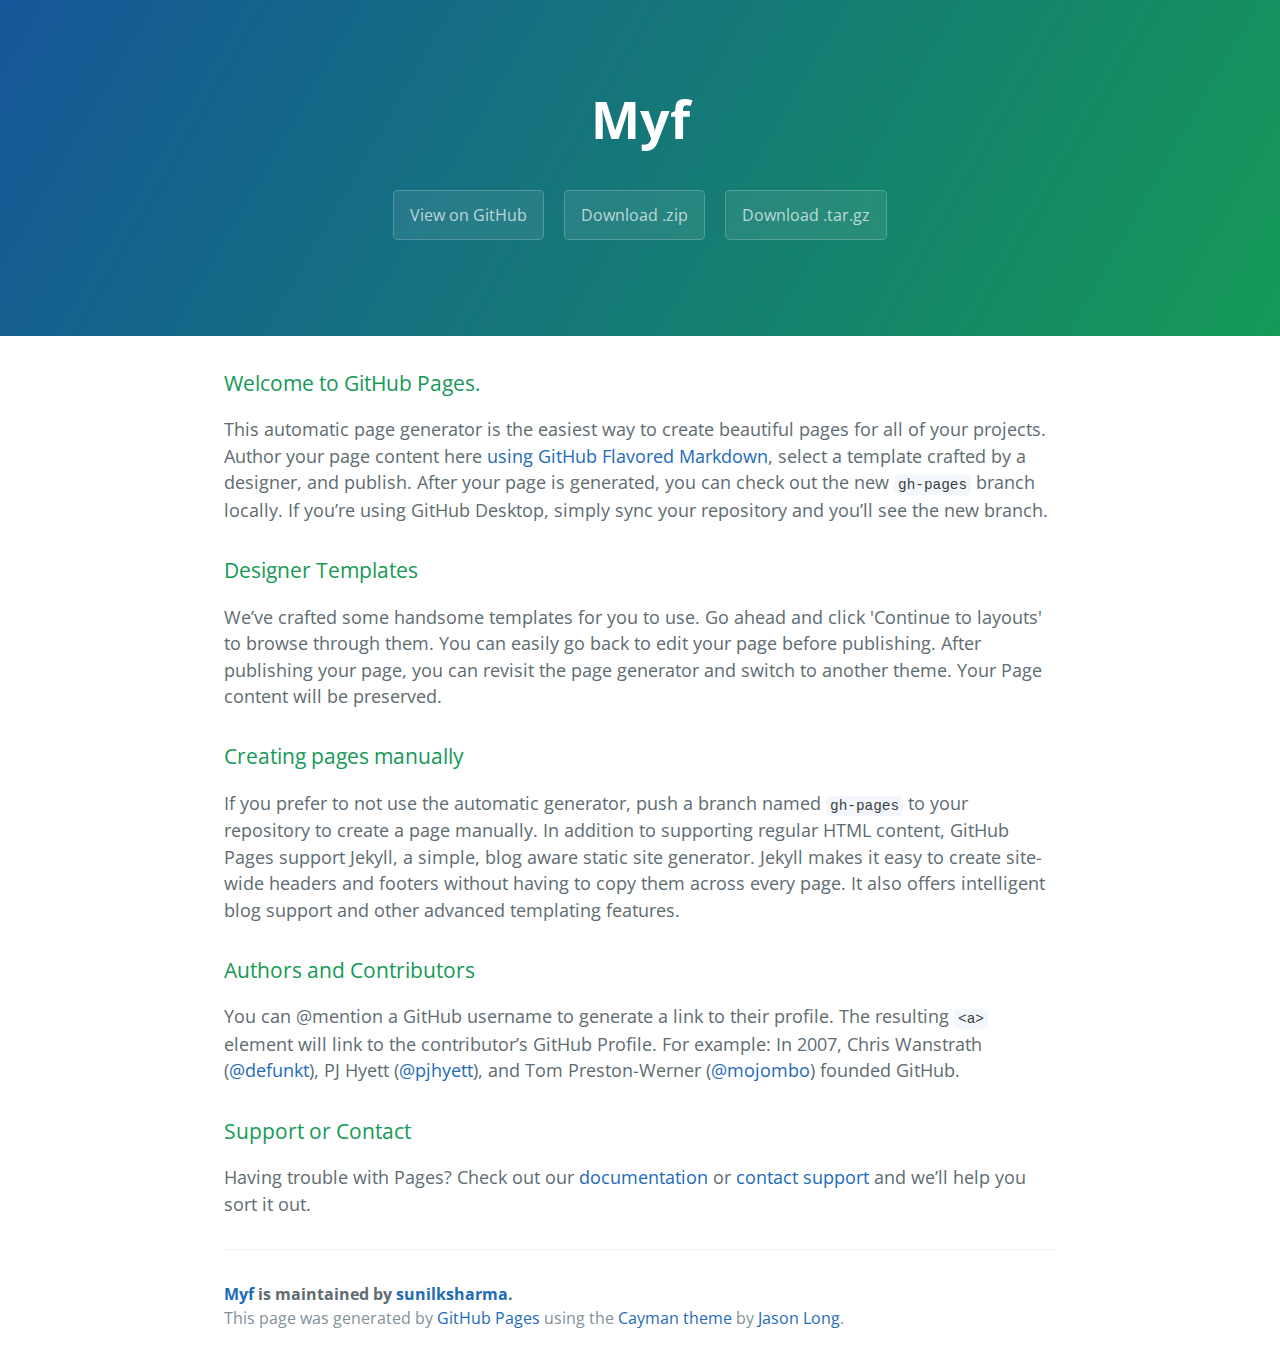
==== index.html @ 4d69d4ce "Create gh-pages branch via GitHub" ====
<!DOCTYPE html>
<html lang="en-us">
  <head>
    <meta charset="UTF-8">
    <title>Myf by sunilksharma</title>
    <meta name="viewport" content="width=device-width, initial-scale=1">
    <link rel="stylesheet" type="text/css" href="stylesheets/normalize.css" media="screen">
    <link href='https://fonts.googleapis.com/css?family=Open+Sans:400,700' rel='stylesheet' type='text/css'>
    <link rel="stylesheet" type="text/css" href="stylesheets/stylesheet.css" media="screen">
    <link rel="stylesheet" type="text/css" href="stylesheets/github-light.css" media="screen">
  </head>
  <body>
    <section class="page-header">
      <h1 class="project-name">Myf</h1>
      <h2 class="project-tagline"></h2>
      <a href="https://github.com/sunilksharma/myf" class="btn">View on GitHub</a>
      <a href="https://github.com/sunilksharma/myf/zipball/master" class="btn">Download .zip</a>
      <a href="https://github.com/sunilksharma/myf/tarball/master" class="btn">Download .tar.gz</a>
    </section>

    <section class="main-content">
      <h3>
<a id="welcome-to-github-pages" class="anchor" href="#welcome-to-github-pages" aria-hidden="true"><span aria-hidden="true" class="octicon octicon-link"></span></a>Welcome to GitHub Pages.</h3>

<p>This automatic page generator is the easiest way to create beautiful pages for all of your projects. Author your page content here <a href="https://guides.github.com/features/mastering-markdown/">using GitHub Flavored Markdown</a>, select a template crafted by a designer, and publish. After your page is generated, you can check out the new <code>gh-pages</code> branch locally. If you’re using GitHub Desktop, simply sync your repository and you’ll see the new branch.</p>

<h3>
<a id="designer-templates" class="anchor" href="#designer-templates" aria-hidden="true"><span aria-hidden="true" class="octicon octicon-link"></span></a>Designer Templates</h3>

<p>We’ve crafted some handsome templates for you to use. Go ahead and click 'Continue to layouts' to browse through them. You can easily go back to edit your page before publishing. After publishing your page, you can revisit the page generator and switch to another theme. Your Page content will be preserved.</p>

<h3>
<a id="creating-pages-manually" class="anchor" href="#creating-pages-manually" aria-hidden="true"><span aria-hidden="true" class="octicon octicon-link"></span></a>Creating pages manually</h3>

<p>If you prefer to not use the automatic generator, push a branch named <code>gh-pages</code> to your repository to create a page manually. In addition to supporting regular HTML content, GitHub Pages support Jekyll, a simple, blog aware static site generator. Jekyll makes it easy to create site-wide headers and footers without having to copy them across every page. It also offers intelligent blog support and other advanced templating features.</p>

<h3>
<a id="authors-and-contributors" class="anchor" href="#authors-and-contributors" aria-hidden="true"><span aria-hidden="true" class="octicon octicon-link"></span></a>Authors and Contributors</h3>

<p>You can @mention a GitHub username to generate a link to their profile. The resulting <code>&lt;a&gt;</code> element will link to the contributor’s GitHub Profile. For example: In 2007, Chris Wanstrath (<a href="https://github.com/defunkt" class="user-mention">@defunkt</a>), PJ Hyett (<a href="https://github.com/pjhyett" class="user-mention">@pjhyett</a>), and Tom Preston-Werner (<a href="https://github.com/mojombo" class="user-mention">@mojombo</a>) founded GitHub.</p>

<h3>
<a id="support-or-contact" class="anchor" href="#support-or-contact" aria-hidden="true"><span aria-hidden="true" class="octicon octicon-link"></span></a>Support or Contact</h3>

<p>Having trouble with Pages? Check out our <a href="https://help.github.com/pages">documentation</a> or <a href="https://github.com/contact">contact support</a> and we’ll help you sort it out.</p>

      <footer class="site-footer">
        <span class="site-footer-owner"><a href="https://github.com/sunilksharma/myf">Myf</a> is maintained by <a href="https://github.com/sunilksharma">sunilksharma</a>.</span>

        <span class="site-footer-credits">This page was generated by <a href="https://pages.github.com">GitHub Pages</a> using the <a href="https://github.com/jasonlong/cayman-theme">Cayman theme</a> by <a href="https://twitter.com/jasonlong">Jason Long</a>.</span>
      </footer>

    </section>

  
  </body>
</html>
---- stylesheets/stylesheet.css ----
* {
  box-sizing: border-box; }

body {
  padding: 0;
  margin: 0;
  font-family: "Open Sans", "Helvetica Neue", Helvetica, Arial, sans-serif;
  font-size: 16px;
  line-height: 1.5;
  color: #606c71; }

a {
  color: #1e6bb8;
  text-decoration: none; }
  a:hover {
    text-decoration: underline; }

.btn {
  display: inline-block;
  margin-bottom: 1rem;
  color: rgba(255, 255, 255, 0.7);
  background-color: rgba(255, 255, 255, 0.08);
  border-color: rgba(255, 255, 255, 0.2);
  border-style: solid;
  border-width: 1px;
  border-radius: 0.3rem;
  transition: color 0.2s, background-color 0.2s, border-color 0.2s; }
  .btn + .btn {
    margin-left: 1rem; }

.btn:hover {
  color: rgba(255, 255, 255, 0.8);
  text-decoration: none;
  background-color: rgba(255, 255, 255, 0.2);
  border-color: rgba(255, 255, 255, 0.3); }

@media screen and (min-width: 64em) {
  .btn {
    padding: 0.75rem 1rem; } }

@media screen and (min-width: 42em) and (max-width: 64em) {
  .btn {
    padding: 0.6rem 0.9rem;
    font-size: 0.9rem; } }

@media screen and (max-width: 42em) {
  .btn {
    display: block;
    width: 100%;
    padding: 0.75rem;
    font-size: 0.9rem; }
    .btn + .btn {
      margin-top: 1rem;
      margin-left: 0; } }

.page-header {
  color: #fff;
  text-align: center;
  background-color: #159957;
  background-image: linear-gradient(120deg, #155799, #159957); }

@media screen and (min-width: 64em) {
  .page-header {
    padding: 5rem 6rem; } }

@media screen and (min-width: 42em) and (max-width: 64em) {
  .page-header {
    padding: 3rem 4rem; } }

@media screen and (max-width: 42em) {
  .page-header {
    padding: 2rem 1rem; } }

.project-name {
  margin-top: 0;
  margin-bottom: 0.1rem; }

@media screen and (min-width: 64em) {
  .project-name {
    font-size: 3.25rem; } }

@media screen and (min-width: 42em) and (max-width: 64em) {
  .project-name {
    font-size: 2.25rem; } }

@media screen and (max-width: 42em) {
  .project-name {
    font-size: 1.75rem; } }

.project-tagline {
  margin-bottom: 2rem;
  font-weight: normal;
  opacity: 0.7; }

@media screen and (min-width: 64em) {
  .project-tagline {
    font-size: 1.25rem; } }

@media screen and (min-width: 42em) and (max-width: 64em) {
  .project-tagline {
    font-size: 1.15rem; } }

@media screen and (max-width: 42em) {
  .project-tagline {
    font-size: 1rem; } }

.main-content :first-child {
  margin-top: 0; }
.main-content img {
  max-width: 100%; }
.main-content h1, .main-content h2, .main-content h3, .main-content h4, .main-content h5, .main-content h6 {
  margin-top: 2rem;
  margin-bottom: 1rem;
  font-weight: normal;
  color: #159957; }
.main-content p {
  margin-bottom: 1em; }
.main-content code {
  padding: 2px 4px;
  font-family: Consolas, "Liberation Mono", Menlo, Courier, monospace;
  font-size: 0.9rem;
  color: #383e41;
  background-color: #f3f6fa;
  border-radius: 0.3rem; }
.main-content pre {
  padding: 0.8rem;
  margin-top: 0;
  margin-bottom: 1rem;
  font: 1rem Consolas, "Liberation Mono", Menlo, Courier, monospace;
  color: #567482;
  word-wrap: normal;
  background-color: #f3f6fa;
  border: solid 1px #dce6f0;
  border-radius: 0.3rem; }
  .main-content pre > code {
    padding: 0;
    margin: 0;
    font-size: 0.9rem;
    color: #567482;
    word-break: normal;
    white-space: pre;
    background: transparent;
    border: 0; }
.main-content .highlight {
  margin-bottom: 1rem; }
  .main-content .highlight pre {
    margin-bottom: 0;
    word-break: normal; }
.main-content .highlight pre, .main-content pre {
  padding: 0.8rem;
  overflow: auto;
  font-size: 0.9rem;
  line-height: 1.45;
  border-radius: 0.3rem; }
.main-content pre code, .main-content pre tt {
  display: inline;
  max-width: initial;
  padding: 0;
  margin: 0;
  overflow: initial;
  line-height: inherit;
  word-wrap: normal;
  background-color: transparent;
  border: 0; }
  .main-content pre code:before, .main-content pre code:after, .main-content pre tt:before, .main-content pre tt:after {
    content: normal; }
.main-content ul, .main-content ol {
  margin-top: 0; }
.main-content blockquote {
  padding: 0 1rem;
  margin-left: 0;
  color: #819198;
  border-left: 0.3rem solid #dce6f0; }
  .main-content blockquote > :first-child {
    margin-top: 0; }
  .main-content blockquote > :last-child {
    margin-bottom: 0; }
.main-content table {
  display: block;
  width: 100%;
  overflow: auto;
  word-break: normal;
  word-break: keep-all; }
  .main-content table th {
    font-weight: bold; }
  .main-content table th, .main-content table td {
    padding: 0.5rem 1rem;
    border: 1px solid #e9ebec; }
.main-content dl {
  padding: 0; }
  .main-content dl dt {
    padding: 0;
    margin-top: 1rem;
    font-size: 1rem;
    font-weight: bold; }
  .main-content dl dd {
    padding: 0;
    margin-bottom: 1rem; }
.main-content hr {
  height: 2px;
  padding: 0;
  margin: 1rem 0;
  background-color: #eff0f1;
  border: 0; }

@media screen and (min-width: 64em) {
  .main-content {
    max-width: 64rem;
    padding: 2rem 6rem;
    margin: 0 auto;
    font-size: 1.1rem; } }

@media screen and (min-width: 42em) and (max-width: 64em) {
  .main-content {
    padding: 2rem 4rem;
    font-size: 1.1rem; } }

@media screen and (max-width: 42em) {
  .main-content {
    padding: 2rem 1rem;
    font-size: 1rem; } }

.site-footer {
  padding-top: 2rem;
  margin-top: 2rem;
  border-top: solid 1px #eff0f1; }

.site-footer-owner {
  display: block;
  font-weight: bold; }

.site-footer-credits {
  color: #819198; }

@media screen and (min-width: 64em) {
  .site-footer {
    font-size: 1rem; } }

@media screen and (min-width: 42em) and (max-width: 64em) {
  .site-footer {
    font-size: 1rem; } }

@media screen and (max-width: 42em) {
  .site-footer {
    font-size: 0.9rem; } }
---- stylesheets/github-light.css ----
/*
The MIT License (MIT)

Copyright (c) 2016 GitHub, Inc.

Permission is hereby granted, free of charge, to any person obtaining a copy
of this software and associated documentation files (the "Software"), to deal
in the Software without restriction, including without limitation the rights
to use, copy, modify, merge, publish, distribute, sublicense, and/or sell
copies of the Software, and to permit persons to whom the Software is
furnished to do so, subject to the following conditions:

The above copyright notice and this permission notice shall be included in all
copies or substantial portions of the Software.

THE SOFTWARE IS PROVIDED "AS IS", WITHOUT WARRANTY OF ANY KIND, EXPRESS OR
IMPLIED, INCLUDING BUT NOT LIMITED TO THE WARRANTIES OF MERCHANTABILITY,
FITNESS FOR A PARTICULAR PURPOSE AND NONINFRINGEMENT. IN NO EVENT SHALL THE
AUTHORS OR COPYRIGHT HOLDERS BE LIABLE FOR ANY CLAIM, DAMAGES OR OTHER
LIABILITY, WHETHER IN AN ACTION OF CONTRACT, TORT OR OTHERWISE, ARISING FROM,
OUT OF OR IN CONNECTION WITH THE SOFTWARE OR THE USE OR OTHER DEALINGS IN THE
SOFTWARE.

*/

.pl-c /* comment */ {
  color: #969896;
}

.pl-c1 /* constant, variable.other.constant, support, meta.property-name, support.constant, support.variable, meta.module-reference, markup.raw, meta.diff.header */,
.pl-s .pl-v /* string variable */ {
  color: #0086b3;
}

.pl-e /* entity */,
.pl-en /* entity.name */ {
  color: #795da3;
}

.pl-smi /* variable.parameter.function, storage.modifier.package, storage.modifier.import, storage.type.java, variable.other */,
.pl-s .pl-s1 /* string source */ {
  color: #333;
}

.pl-ent /* entity.name.tag */ {
  color: #63a35c;
}

.pl-k /* keyword, storage, storage.type */ {
  color: #a71d5d;
}

.pl-s /* string */,
.pl-pds /* punctuation.definition.string, string.regexp.character-class */,
.pl-s .pl-pse .pl-s1 /* string punctuation.section.embedded source */,
.pl-sr /* string.regexp */,
.pl-sr .pl-cce /* string.regexp constant.character.escape */,
.pl-sr .pl-sre /* string.regexp source.ruby.embedded */,
.pl-sr .pl-sra /* string.regexp string.regexp.arbitrary-repitition */ {
  color: #183691;
}

.pl-v /* variable */ {
  color: #ed6a43;
}

.pl-id /* invalid.deprecated */ {
  color: #b52a1d;
}

.pl-ii /* invalid.illegal */ {
  color: #f8f8f8;
  background-color: #b52a1d;
}

.pl-sr .pl-cce /* string.regexp constant.character.escape */ {
  font-weight: bold;
  color: #63a35c;
}

.pl-ml /* markup.list */ {
  color: #693a17;
}

.pl-mh /* markup.heading */,
.pl-mh .pl-en /* markup.heading entity.name */,
.pl-ms /* meta.separator */ {
  font-weight: bold;
  color: #1d3e81;
}

.pl-mq /* markup.quote */ {
  color: #008080;
}

.pl-mi /* markup.italic */ {
  font-style: italic;
  color: #333;
}

.pl-mb /* markup.bold */ {
  font-weight: bold;
  color: #333;
}

.pl-md /* markup.deleted, meta.diff.header.from-file */ {
  color: #bd2c00;
  background-color: #ffecec;
}

.pl-mi1 /* markup.inserted, meta.diff.header.to-file */ {
  color: #55a532;
  background-color: #eaffea;
}

.pl-mdr /* meta.diff.range */ {
  font-weight: bold;
  color: #795da3;
}

.pl-mo /* meta.output */ {
  color: #1d3e81;
}
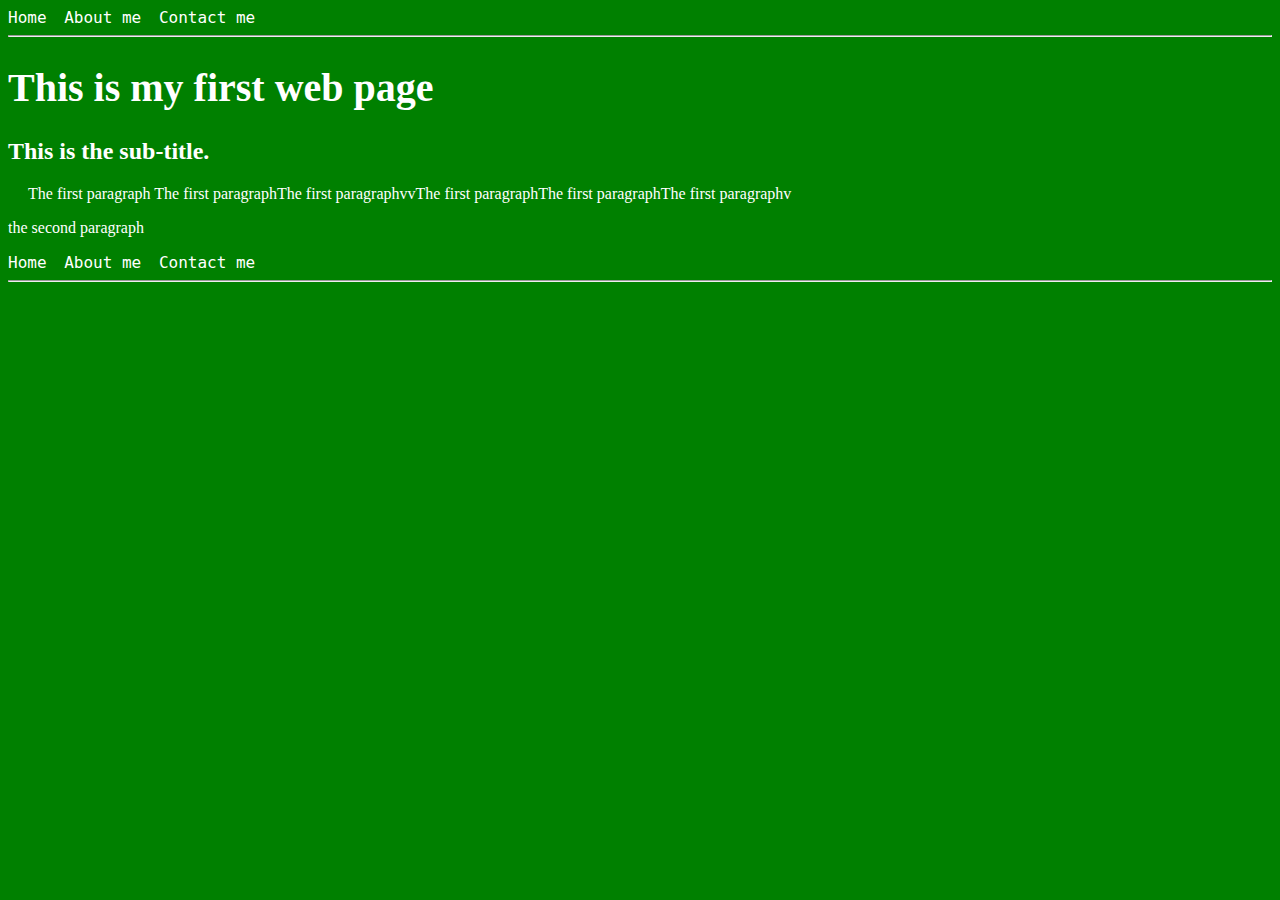
==== commit 2b32008d: "Add files via upload" ====
--- a/index.html
+++ b/index.html
@@ -1,57 +1,63 @@
-<!DOCTYPE html>
-<html lang="en-us">
-  <head>
-    <meta charset="UTF-8">
-    <title>Myf by sunilksharma</title>
-    <meta name="viewport" content="width=device-width, initial-scale=1">
-    <link rel="stylesheet" type="text/css" href="stylesheets/normalize.css" media="screen">
-    <link href='https://fonts.googleapis.com/css?family=Open+Sans:400,700' rel='stylesheet' type='text/css'>
-    <link rel="stylesheet" type="text/css" href="stylesheets/stylesheet.css" media="screen">
-    <link rel="stylesheet" type="text/css" href="stylesheets/github-light.css" media="screen">
-  </head>
-  <body>
-    <section class="page-header">
-      <h1 class="project-name">Myf</h1>
-      <h2 class="project-tagline"></h2>
-      <a href="https://github.com/sunilksharma/myf" class="btn">View on GitHub</a>
-      <a href="https://github.com/sunilksharma/myf/zipball/master" class="btn">Download .zip</a>
-      <a href="https://github.com/sunilksharma/myf/tarball/master" class="btn">Download .tar.gz</a>
-    </section>
+<html>
+	<head>
+		<title>This is my first web page</title>
+	<link rel="stylesheet"
+	type="text/css"
+	href="styles.css" />
+	</head>
+	<body>
+		<a 
+		href="index.html" class="greenlink">
+			Home
+		</a>
+		 &nbsp;
+		<a 
+		href="aboutme.html" class="greenlink">
+			About me 
+		</a>
+		&nbsp;
+		<a 
+		href="contact.html" class="greenlink">
+			Contact me 
+		</a>
 
-    <section class="main-content">
-      <h3>
-<a id="welcome-to-github-pages" class="anchor" href="#welcome-to-github-pages" aria-hidden="true"><span aria-hidden="true" class="octicon octicon-link"></span></a>Welcome to GitHub Pages.</h3>
+		<hr></hr>
 
-<p>This automatic page generator is the easiest way to create beautiful pages for all of your projects. Author your page content here <a href="https://guides.github.com/features/mastering-markdown/">using GitHub Flavored Markdown</a>, select a template crafted by a designer, and publish. After your page is generated, you can check out the new <code>gh-pages</code> branch locally. If you’re using GitHub Desktop, simply sync your repository and you’ll see the new branch.</p>
+		<h1>This is my first web page</h1>
 
-<h3>
-<a id="designer-templates" class="anchor" href="#designer-templates" aria-hidden="true"><span aria-hidden="true" class="octicon octicon-link"></span></a>Designer Templates</h3>
+		<h2>
+			This is the sub-title.
+		</h2>
 
-<p>We’ve crafted some handsome templates for you to use. Go ahead and click 'Continue to layouts' to browse through them. You can easily go back to edit your page before publishing. After publishing your page, you can revisit the page generator and switch to another theme. Your Page content will be preserved.</p>
+		<p class="sunil">
+						The first paragraph The first paragraphThe first paragraphvvThe first paragraphThe first paragraphThe first paragraphv
+		</p>
 
-<h3>
-<a id="creating-pages-manually" class="anchor" href="#creating-pages-manually" aria-hidden="true"><span aria-hidden="true" class="octicon octicon-link"></span></a>Creating pages manually</h3>
+		<p>
+			the second paragraph
+		</p>
+		<a 
+		href="index.html">
+			Home
+		</a>
+		 &nbsp;
+		<a 
+		href="aboutme.html">
+			About me 
+		</a>
+		&nbsp;
+		<a 
+		href="contact.html">
+			Contact me 
+		</a>
 
-<p>If you prefer to not use the automatic generator, push a branch named <code>gh-pages</code> to your repository to create a page manually. In addition to supporting regular HTML content, GitHub Pages support Jekyll, a simple, blog aware static site generator. Jekyll makes it easy to create site-wide headers and footers without having to copy them across every page. It also offers intelligent blog support and other advanced templating features.</p>
+		<hr></hr>
+	</body>
+</html>
 
-<h3>
-<a id="authors-and-contributors" class="anchor" href="#authors-and-contributors" aria-hidden="true"><span aria-hidden="true" class="octicon octicon-link"></span></a>Authors and Contributors</h3>
 
-<p>You can @mention a GitHub username to generate a link to their profile. The resulting <code>&lt;a&gt;</code> element will link to the contributor’s GitHub Profile. For example: In 2007, Chris Wanstrath (<a href="https://github.com/defunkt" class="user-mention">@defunkt</a>), PJ Hyett (<a href="https://github.com/pjhyett" class="user-mention">@pjhyett</a>), and Tom Preston-Werner (<a href="https://github.com/mojombo" class="user-mention">@mojombo</a>) founded GitHub.</p>
 
-<h3>
-<a id="support-or-contact" class="anchor" href="#support-or-contact" aria-hidden="true"><span aria-hidden="true" class="octicon octicon-link"></span></a>Support or Contact</h3>
 
-<p>Having trouble with Pages? Check out our <a href="https://help.github.com/pages">documentation</a> or <a href="https://github.com/contact">contact support</a> and we’ll help you sort it out.</p>
 
-      <footer class="site-footer">
-        <span class="site-footer-owner"><a href="https://github.com/sunilksharma/myf">Myf</a> is maintained by <a href="https://github.com/sunilksharma">sunilksharma</a>.</span>
 
-        <span class="site-footer-credits">This page was generated by <a href="https://pages.github.com">GitHub Pages</a> using the <a href="https://github.com/jasonlong/cayman-theme">Cayman theme</a> by <a href="https://twitter.com/jasonlong">Jason Long</a>.</span>
-      </footer>
 
-    </section>
-
-  
-  </body>
-</html>
--- a/styles.css
+++ b/styles.css
@@ -0,0 +1,30 @@
+ body{
+	background: green;
+	color:white;
+}
+a{
+	color:white;
+	font-size: 12pt;
+	font-family: monospace;
+	text-decoration: none;
+}
+a:hover{
+	color:black;
+	background: white;
+	text-decoration: none;
+}
+	
+.greenlink:hover{
+	color:yellow;
+	background:gray;
+}
+h1{
+	font-family: "Times new roman" serif;
+	font-size: 30pt;	
+}
+.sunil {
+	margin-left: 20px;
+}
+.pooja {
+	margin-bottom: 40px;
+}